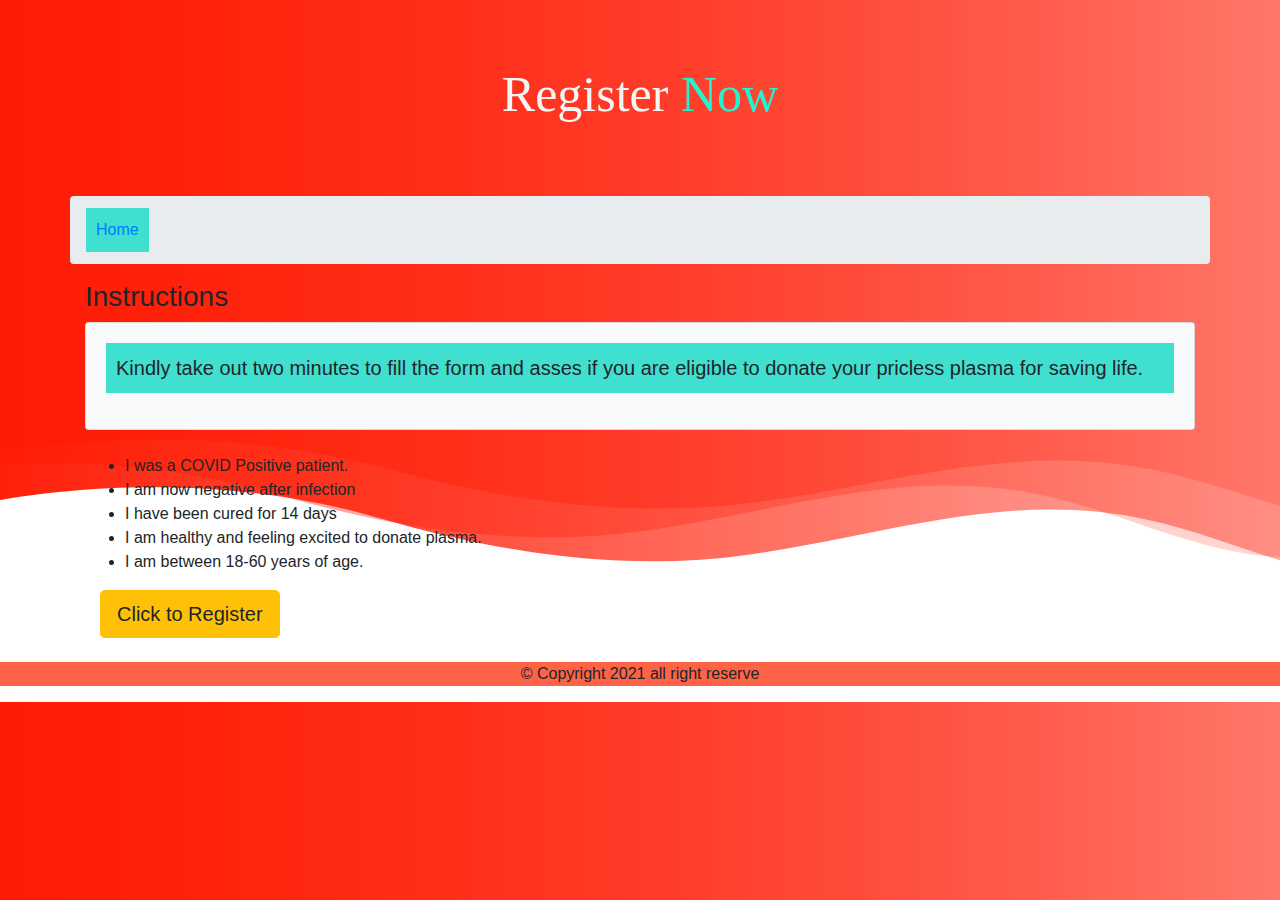
==== register.html @ 380fc584 "Update register.html" ====
<!DOCTYPE html>
<html lang="en">
<head>
    <meta charset="UTF-8">
    <meta http-equiv="X-UA-Compatible" content="IE=edge">
    <meta name="viewport" content="width=device-width, initial-scale=1.0">
    <link rel="stylesheet" href="bootstrap.min.css">
    <link rel="stylesheet" href="style2.css">
    <title>Donort</title>
</head>
<body>
    <header class="jumbotron">
        <div class="container">
            <h1 style="text-align: center;">Register <span>Now</span></h1>
        </div>
    </header>
    <div class="container">
        <div class="row">
            <ol class="col-12 breadcrumb">
                <li class="breadcrumb-item"><a href="./index.html">Home</a></li>
            </ol>
            <div class="col-12">
               <h3>Instructions</h3>
            </div>
            <div class="col-12">
                <div class="card card-body bg-light">
                    <blockquote class="blockquote">
                        <p class="mb-0">Kindly take out two minutes to fill the form and asses if you are eligible to donate your pricless plasma for saving life.</p>
                    </blockquote>
                </div>
            </div>
        </div>
        <br>
        <ul>
            <li> I was a COVID Positive patient.</li>
            <li> I am now negative after infection</li>
            <li> I have been cured for 14 days</li>
            <li> I am healthy and feeling excited to donate plasma.</li>
            <li> I am between 18-60 years of age.</li>
        </ul>

        <div class="col-12 col-sm-3 align-self-center">
            <a href="#" class="btn btn-warning btn-lg" data-toggle="tooltip" data-html="true" title="Or Call us at  &lt;br&gt;&lt;strong&gt;+852 12345678&lt;/strong&gt;" data-placement="bottom" role="button">Click to Register</a>
        </div>
     
       
    </div>
    <script src="jquery.slim.min.js"></script>
        <script src="popper.min.js"></script>
        <script src="bootstrap.min.js"></script>
        <script src="js/script.js">
    </script>
    <br>
<footer class="footer">
    <p>© Copyright 2021 all right reserve</p>
</footer>
</body>
</html>
---- style2.css ----
body{
    height: 100%;
    background-image: url("svg/Web-Header-Background.svg");
}

.jumbotron {
    margin: 0px auto;
    background: transparent;
  }
  h1 {
    text-align: center;
    color: whitesmoke;
    font-size: 50px;
    font-family: fantasy;
    }
  span {
	color: rgb(34, 243, 208);
}
.breadcrumb-item{
    background-color: turquoise;
    padding: 10px;
}
 blockquote{
     background-color: turquoise;
     padding: 10px;
 }
 footer{
    padding: 0 20px;
    text-align: center;
    background-color: tomato;
  }
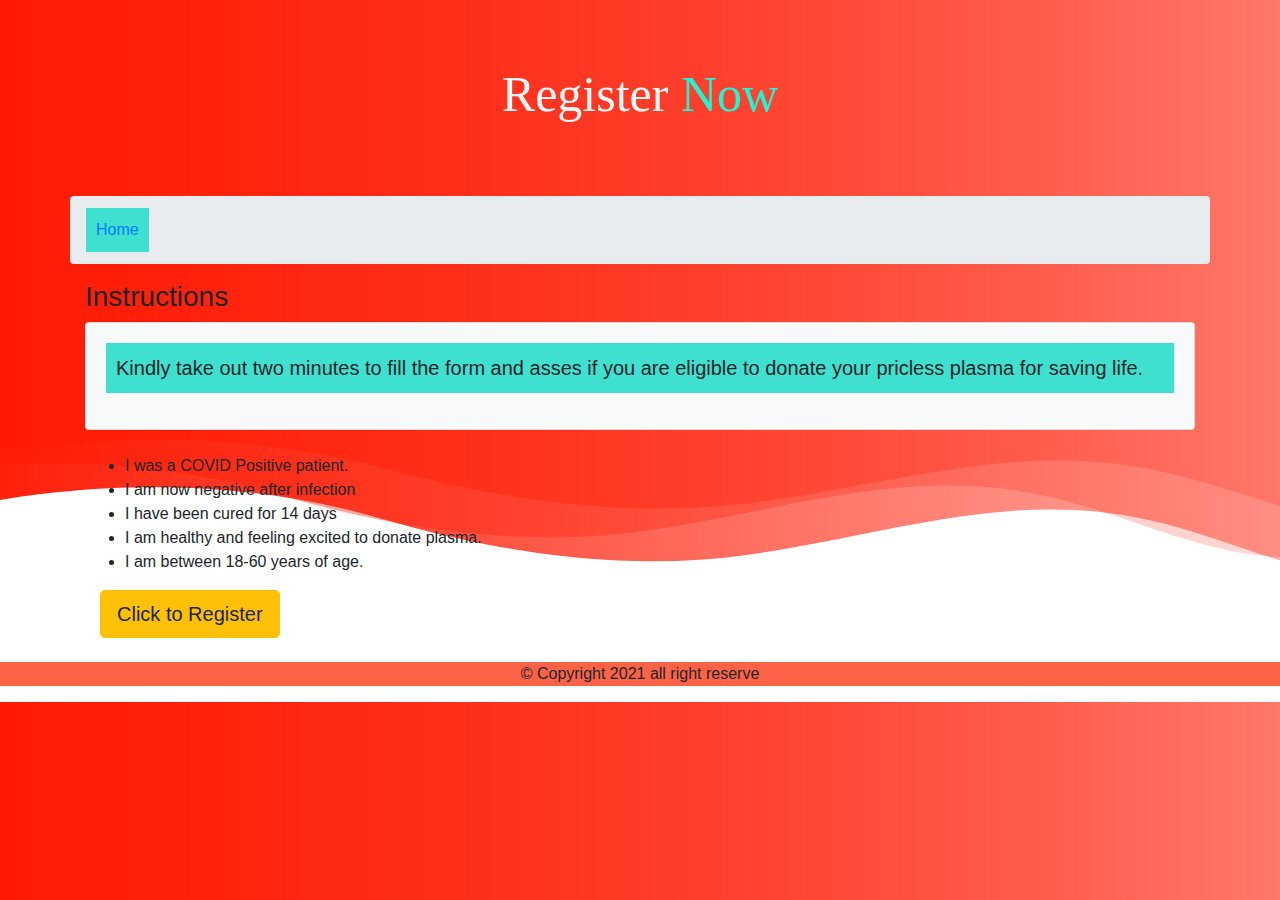
==== commit 1f6878f2: "Update register.html" ====
--- a/register.html
+++ b/register.html
@@ -46,7 +46,6 @@
        
     </div>
     <script src="jquery.slim.min.js"></script>
-        <script src="popper.min.js"></script>
         <script src="bootstrap.min.js"></script>
         <script src="js/script.js">
     </script>
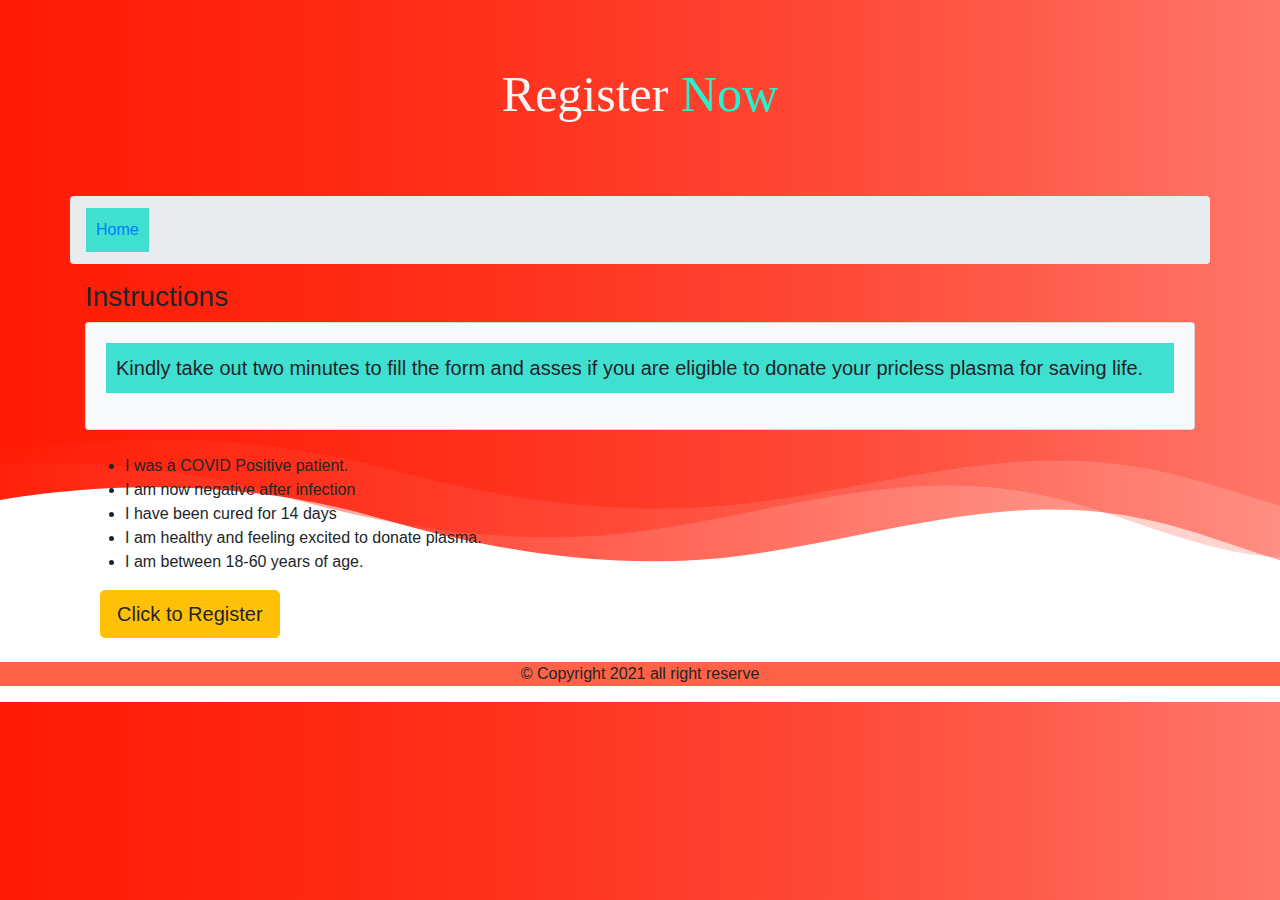
==== commit aefc7e08: "Update register.html" ====
--- a/register.html
+++ b/register.html
@@ -38,13 +38,116 @@
             <li> I am healthy and feeling excited to donate plasma.</li>
             <li> I am between 18-60 years of age.</li>
         </ul>
+        
+        
+        <div class="col-12 col-sm-3 align-self-center">
+            <!-----<a role="button" class="btn btn-block nav-link btn-warning" data-toggle="tooltip" data-html="true" title="Or call us at <br><strong>+91 7563856195</strong>" data-placemen="bottom" href="index.html">Reserve Table</a>------>
+            <a id="reserve" class="btn btn-warning btn-lg" data-toggle="tooltip" data-html="true" title="Or Call us at  &lt;br&gt;&lt;strong&gt;+852 12345678&lt;/strong&gt;" data-placement="bottom" role="button">Click to Register</a>
+        </div>
+        
+        <div id="reservemodal" class="modal fade" role="dialog">
+            <div class="modal-dialog modal-lg" role="content">
+                <!-- Modal content-->
+                <div class="modal-content">
+                    <div class="modal-header">
+                        <h2 class="modal-title">Donor Registration Form</h2>
+                        <button type="button" class="close" data-dismiss="modal">×</button>
+                    </div>
+                    <div class="modal-body">
+                        <form>
+                            <div class="form-row">
+                                <dd class="col-md-2 col-sm-12">Did you ever get Covid?</dd>
+                                <dd class="col-md-10 col-sm-12">
+                                    <div class="form-check-inline">
+                                        <input class="form-check-input" type="radio" name="op" id="op" value="Yes">
+                                        <label class="form-check-label">Yes</label>
+                                    </div>
+                                    <div class="form-check-inline">
+                                        <input class="form-check-input" type="radio" name="op" id="op" value="No">
+                                        <label class="form-check-label">No</label>
+                                    </div>
+                                </dd>        
+                            </div>
+                            <div class="form-row">
+                            <dd class="col-md-2 col-sm-12">Sex</dd>
+                            <dd class="col-md-10 col-sm-12">
+                                <div class="form-check-inline">
+                                    <input class="form-check-input" type="radio" name="p" id="p" value="male">
+                                    <label class="form-check-label">Male</label>
+                                </div>
+                                <div class="form-check-inline">
+                                    <input class="form-check-input" type="radio" name="p" id="p" value="female">
+                                    <label class="form-check-label">Female</label>
+                                </div>
+                                <div class="form-check-inline">
+                                    <input class="form-check-input" type="radio" name="p" id="p" value="other">
+                                    <label class="form-check-label">Other</label>
+                                </div>
+                            </dd>
+                            </div>
+                            <div class="form-group row">
+                                <label for="firstname" class="col-md-2 col-form-label">First Name</label>
+                                <div class="col-md-10">
+                                    <input type="text" class="form-control" id="firstname" name="firstname" placeholder="First Name">
+                                </div>
+                            </div>
+                            <div class="form-group row">
+                                <label for="firstname" class="col-md-2 col-form-label">Last Name</label>
+                                <div class="col-md-10">
+                                    <input type="text" class="form-control" id="lastname" name="lastname" placeholder="Last Name">
+                                </div>
+                            </div>
+                            <div class="form-group row">
+                                <label for="firstname" class="col-md-2 col-form-label">Age</label>
+                                <div class="col-md-10">
+                                    <input type="text" class="form-control" id="age" name="age" placeholder="age">
+                                </div>
+                            </div>
+                            <div class="form-group row">
+                                <label for="emailid" class="col-md-2 col-form-label">Email</label>
+                                <div class="col-md-10">
+                                    <input type="email" class="form-control" id="email" name="email" placeholder="Email">
+                                </div>
+                            </div>
+                            <div class="form-group row">
+                                <label for="feedback" class="col-md-2 col-form-label">Address</label>
+                                <div class="col-md-10">
+                                    <textarea class="form-control" id="address" name="address" rows="3"></textarea>
+                                </div>
+                            </div>
+                            <div class="form-group row">
+                                <label for="emailid" class="col-md-2 col-form-label">City</label>
+                                <div class="col-md-10">
+                                    <input type="city" class="form-control" id="city" name="city" placeholder="City">
+                                </div>
+                            </div>
+                            <div class="form-group row">
+                                <label class="col-12 col-sm-2">Date of Screening</label>
+                                <div class="col-12 col-sm-4">
+                                  <input type="date" class="selectpicker countrypicker" name="date" id="date">
+                                </div>
+                            </div>
+                            <div class="form-group row">
+                                <label for="emailid" class="col-md-2 col-form-label">Blood Group</label>
+                                <div class="col-md-10">
+                                    <input type="group" class="form-control" id="group" name="group" placeholder="Blood Group">
+                                </div>
+                            </div>
+                            <div class="form-row">
+                                <dd class="col-md-2 col-sm-12"></dd>
+                                <dd class="col-md-10 col-sm-12">
+                                    <button type="button" class="btn btn-secondary btn-sm ml-auto" data-dismiss="modal">Cancel</button>
+                                    <button type="submit" class="btn btn-primary btn-sm ml-1">Submit</button> 
+                                </dd>       
+                            </div>
+                        </form>
+                    </div>
+                </div>-------->
+            </div>
+        </div>
+    
+    </div>
 
-        <div class="col-12 col-sm-3 align-self-center">
-            <a href="#" class="btn btn-warning btn-lg" data-toggle="tooltip" data-html="true" title="Or Call us at  &lt;br&gt;&lt;strong&gt;+852 12345678&lt;/strong&gt;" data-placement="bottom" role="button">Click to Register</a>
-        </div>
-     
-       
-    </div>
     <script src="jquery.slim.min.js"></script>
         <script src="bootstrap.min.js"></script>
         <script src="js/script.js">
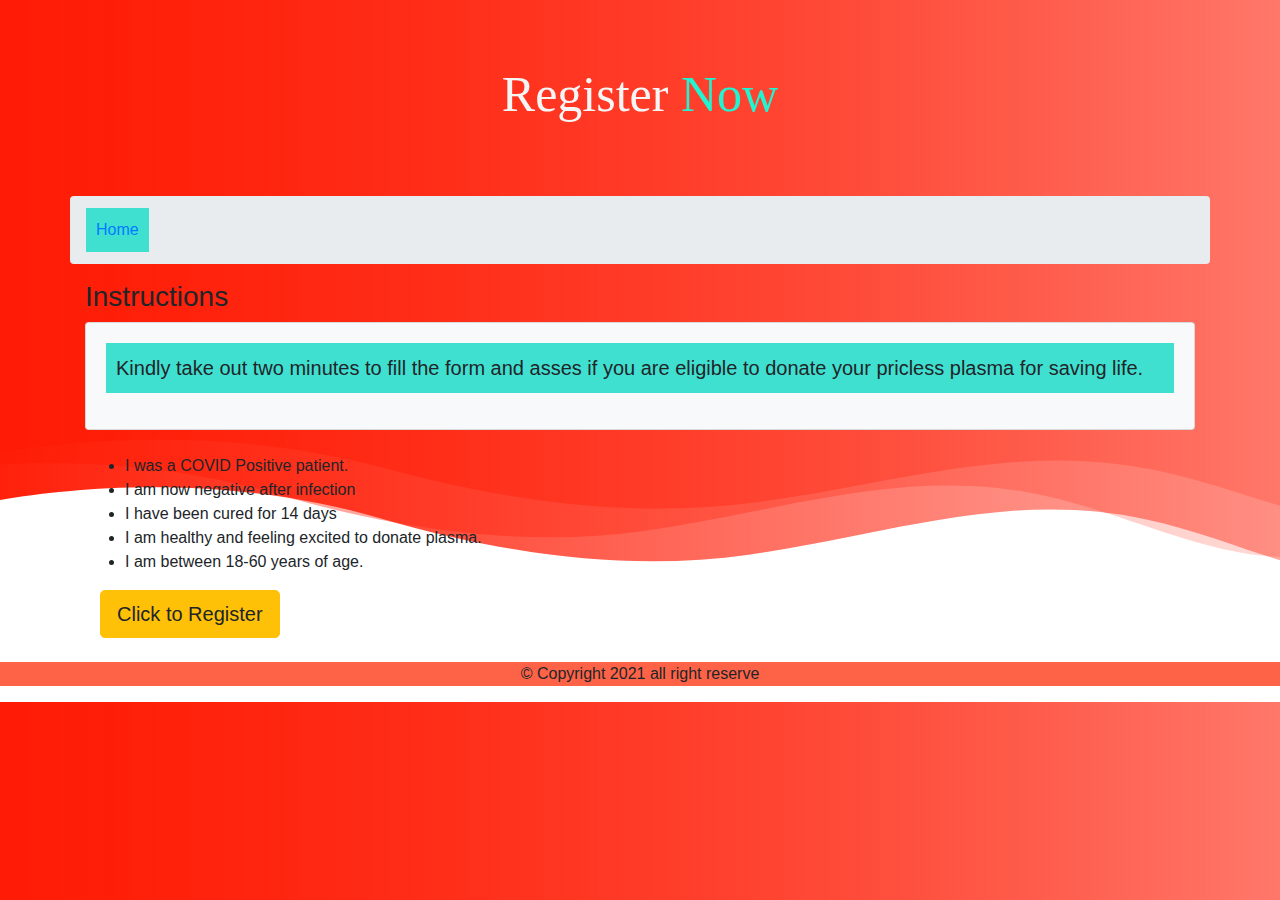
==== commit a9aa100c: "Update register.html" ====
--- a/register.html
+++ b/register.html
@@ -110,6 +110,18 @@
                                 </div>
                             </div>
                             <div class="form-group row">
+                                <label for="emailid" class="col-md-2 col-form-label">Phone No</label>
+                                <div class="col-md-10">
+                                    <input type="phone" class="form-control" id="phone" name="phone" placeholder="">
+                                </div>
+                            </div>
+                            <div class="form-group row">
+                                <label for="emailid" class="col-md-2 col-form-label">Alternate Phone No</label>
+                                <div class="col-md-10">
+                                    <input type="phone" class="form-control" id="aphone" name="aphone" placeholder="">
+                                </div>
+                            </div>
+                            <div class="form-group row">
                                 <label for="feedback" class="col-md-2 col-form-label">Address</label>
                                 <div class="col-md-10">
                                     <textarea class="form-control" id="address" name="address" rows="3"></textarea>
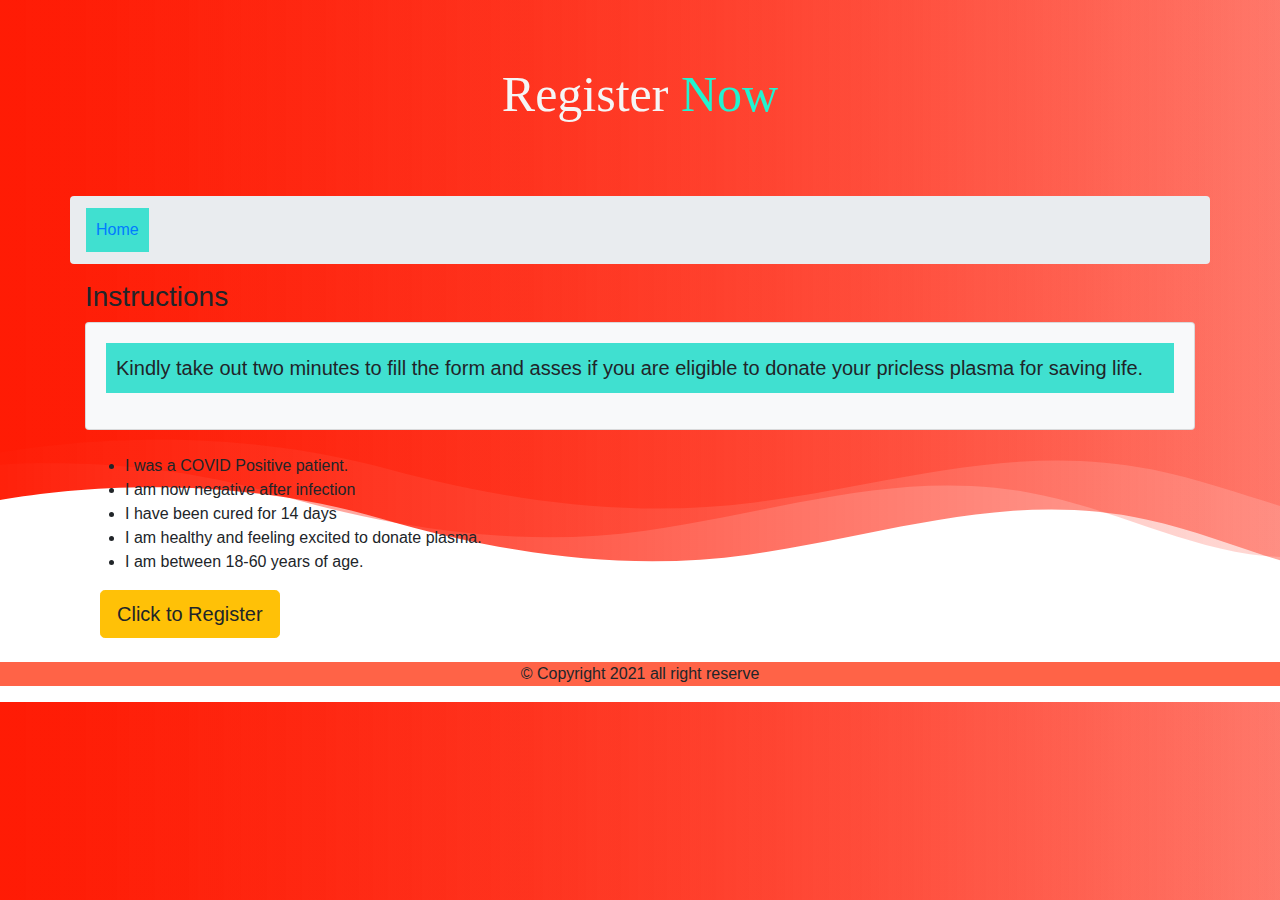
==== commit b7fe260a: "Update register.html" ====
--- a/register.html
+++ b/register.html
@@ -48,7 +48,7 @@
         <div id="reservemodal" class="modal fade" role="dialog">
             <div class="modal-dialog modal-lg" role="content">
                 <!-- Modal content-->
-                <div class="modal-content">
+                <div class="modal-content" style="background-color: Cantaloupe;">
                     <div class="modal-header">
                         <h2 class="modal-title">Donor Registration Form</h2>
                         <button type="button" class="close" data-dismiss="modal">×</button>
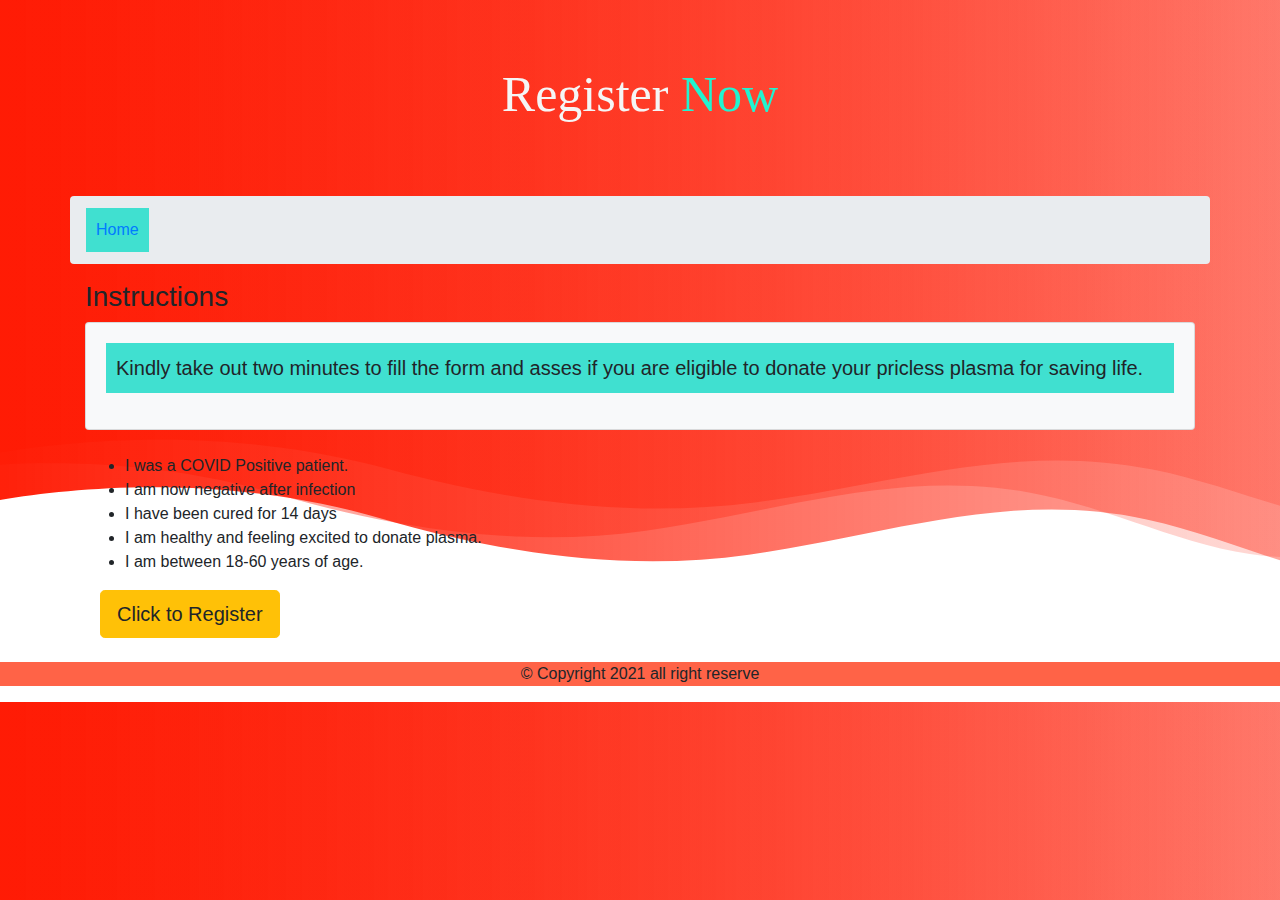
==== commit f1ddba84: "Update register.html" ====
--- a/register.html
+++ b/register.html
@@ -48,7 +48,7 @@
         <div id="reservemodal" class="modal fade" role="dialog">
             <div class="modal-dialog modal-lg" role="content">
                 <!-- Modal content-->
-                <div class="modal-content" style="background-color: Cantaloupe;">
+                <div class="modal-content" style="background-color: #FFDFDD;">
                     <div class="modal-header">
                         <h2 class="modal-title">Donor Registration Form</h2>
                         <button type="button" class="close" data-dismiss="modal">×</button>
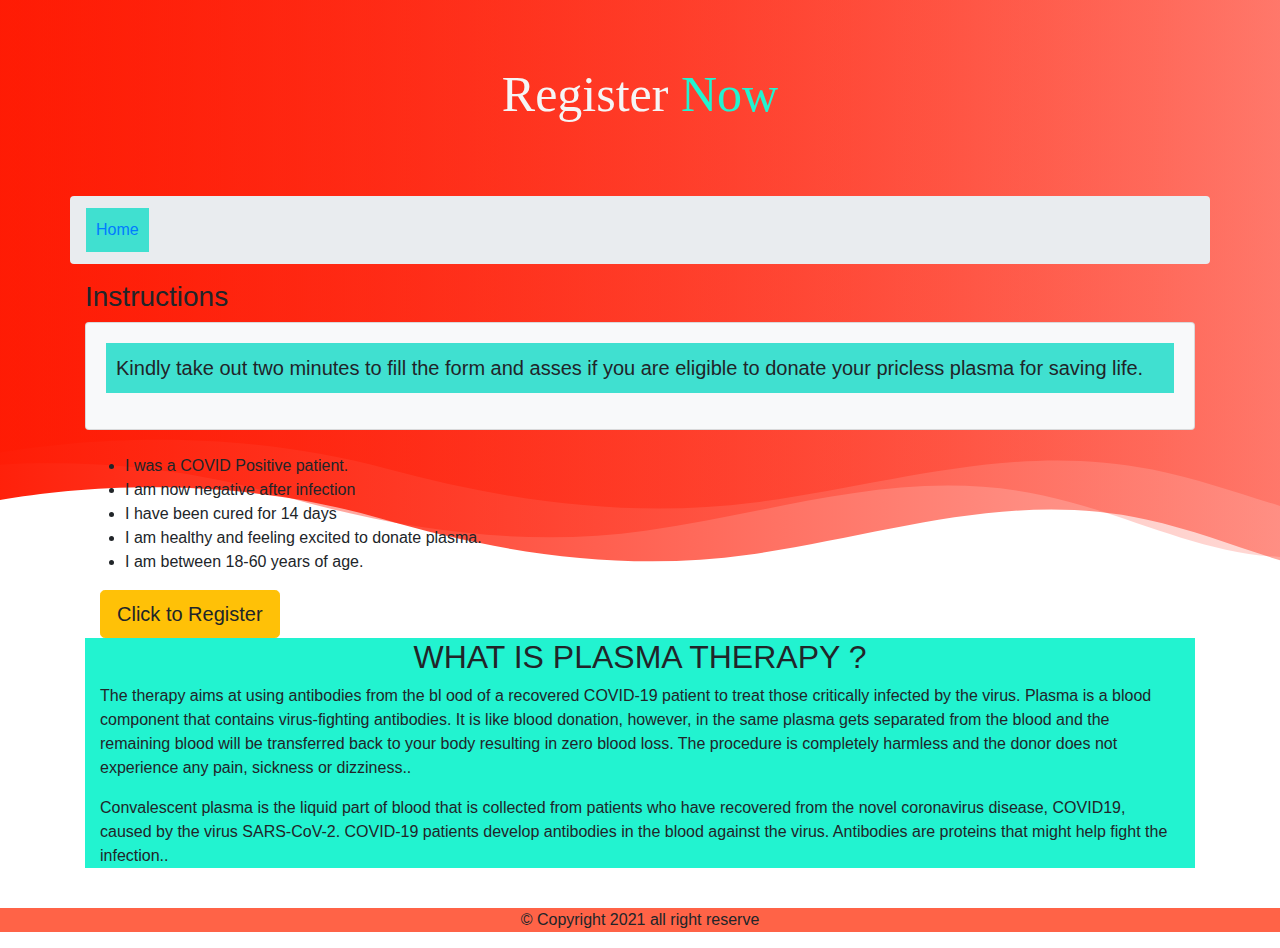
==== commit a65c6800: "Update register.html" ====
--- a/register.html
+++ b/register.html
@@ -157,6 +157,12 @@
                 </div>-------->
             </div>
         </div>
+        
+        <div class="container" style="background-color: rgb(34, 243, 208); box-shadow: 0 0 100px 0 rgb(0, 0, 0));">
+			<h2 style="text-align: center;">WHAT IS PLASMA THERAPY ?</h2>
+			<p>The therapy aims at using antibodies from the bl ood of a recovered COVID-19 patient to treat those critically infected by the virus. Plasma is a blood component that contains virus-fighting antibodies. It is like blood donation, however, in the same plasma gets separated from the blood and the remaining blood will be transferred back to your body resulting in zero blood loss. The procedure is completely harmless and the donor does not experience any pain, sickness or dizziness..</p>
+			<p>Convalescent plasma is the liquid part of blood that is collected from patients who have recovered from the novel coronavirus disease, COVID19, caused by the virus SARS-CoV-2. COVID-19 patients develop antibodies in the blood against the virus. Antibodies are proteins that might help fight the infection..</p>
+		</div>
     
     </div>
 
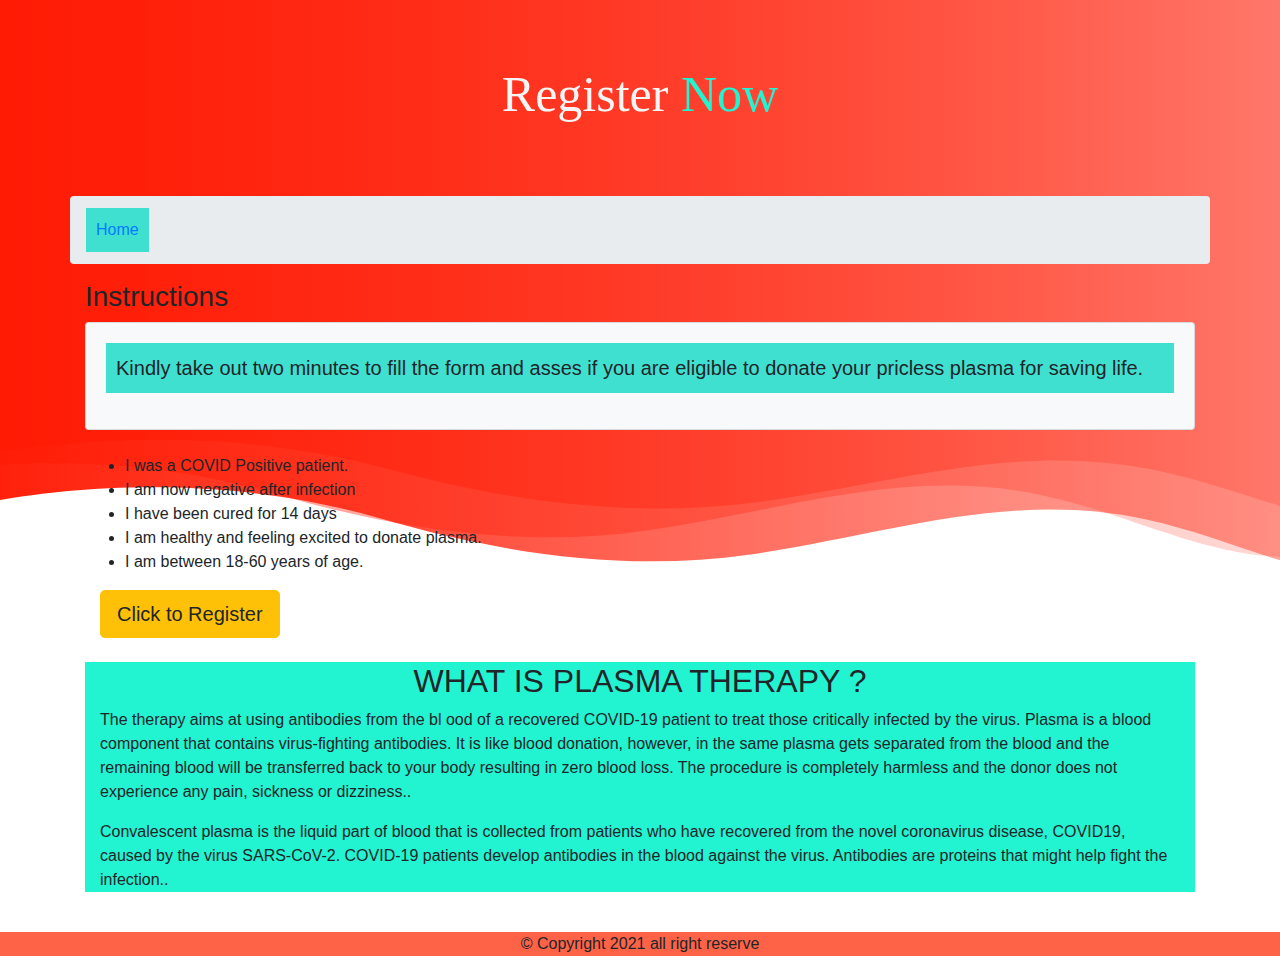
==== commit 561d553b: "Update register.html" ====
--- a/register.html
+++ b/register.html
@@ -157,12 +157,12 @@
                 </div>-------->
             </div>
         </div>
-        
+        <br>
         <div class="container" style="background-color: rgb(34, 243, 208); box-shadow: 0 0 100px 0 rgb(0, 0, 0));">
-			<h2 style="text-align: center;">WHAT IS PLASMA THERAPY ?</h2>
-			<p>The therapy aims at using antibodies from the bl ood of a recovered COVID-19 patient to treat those critically infected by the virus. Plasma is a blood component that contains virus-fighting antibodies. It is like blood donation, however, in the same plasma gets separated from the blood and the remaining blood will be transferred back to your body resulting in zero blood loss. The procedure is completely harmless and the donor does not experience any pain, sickness or dizziness..</p>
-			<p>Convalescent plasma is the liquid part of blood that is collected from patients who have recovered from the novel coronavirus disease, COVID19, caused by the virus SARS-CoV-2. COVID-19 patients develop antibodies in the blood against the virus. Antibodies are proteins that might help fight the infection..</p>
-		</div>
+		<h2 style="text-align: center;">WHAT IS PLASMA THERAPY ?</h2>
+		<p>The therapy aims at using antibodies from the bl ood of a recovered COVID-19 patient to treat those critically infected by the virus. Plasma is a blood component that contains virus-fighting antibodies. It is like blood donation, however, in the same plasma gets separated from the blood and the remaining blood will be transferred back to your body resulting in zero blood loss. The procedure is completely harmless and the donor does not experience any pain, sickness or dizziness..</p>
+		<p>Convalescent plasma is the liquid part of blood that is collected from patients who have recovered from the novel coronavirus disease, COVID19, caused by the virus SARS-CoV-2. COVID-19 patients develop antibodies in the blood against the virus. Antibodies are proteins that might help fight the infection..</p>
+	</div>
     
     </div>
 
